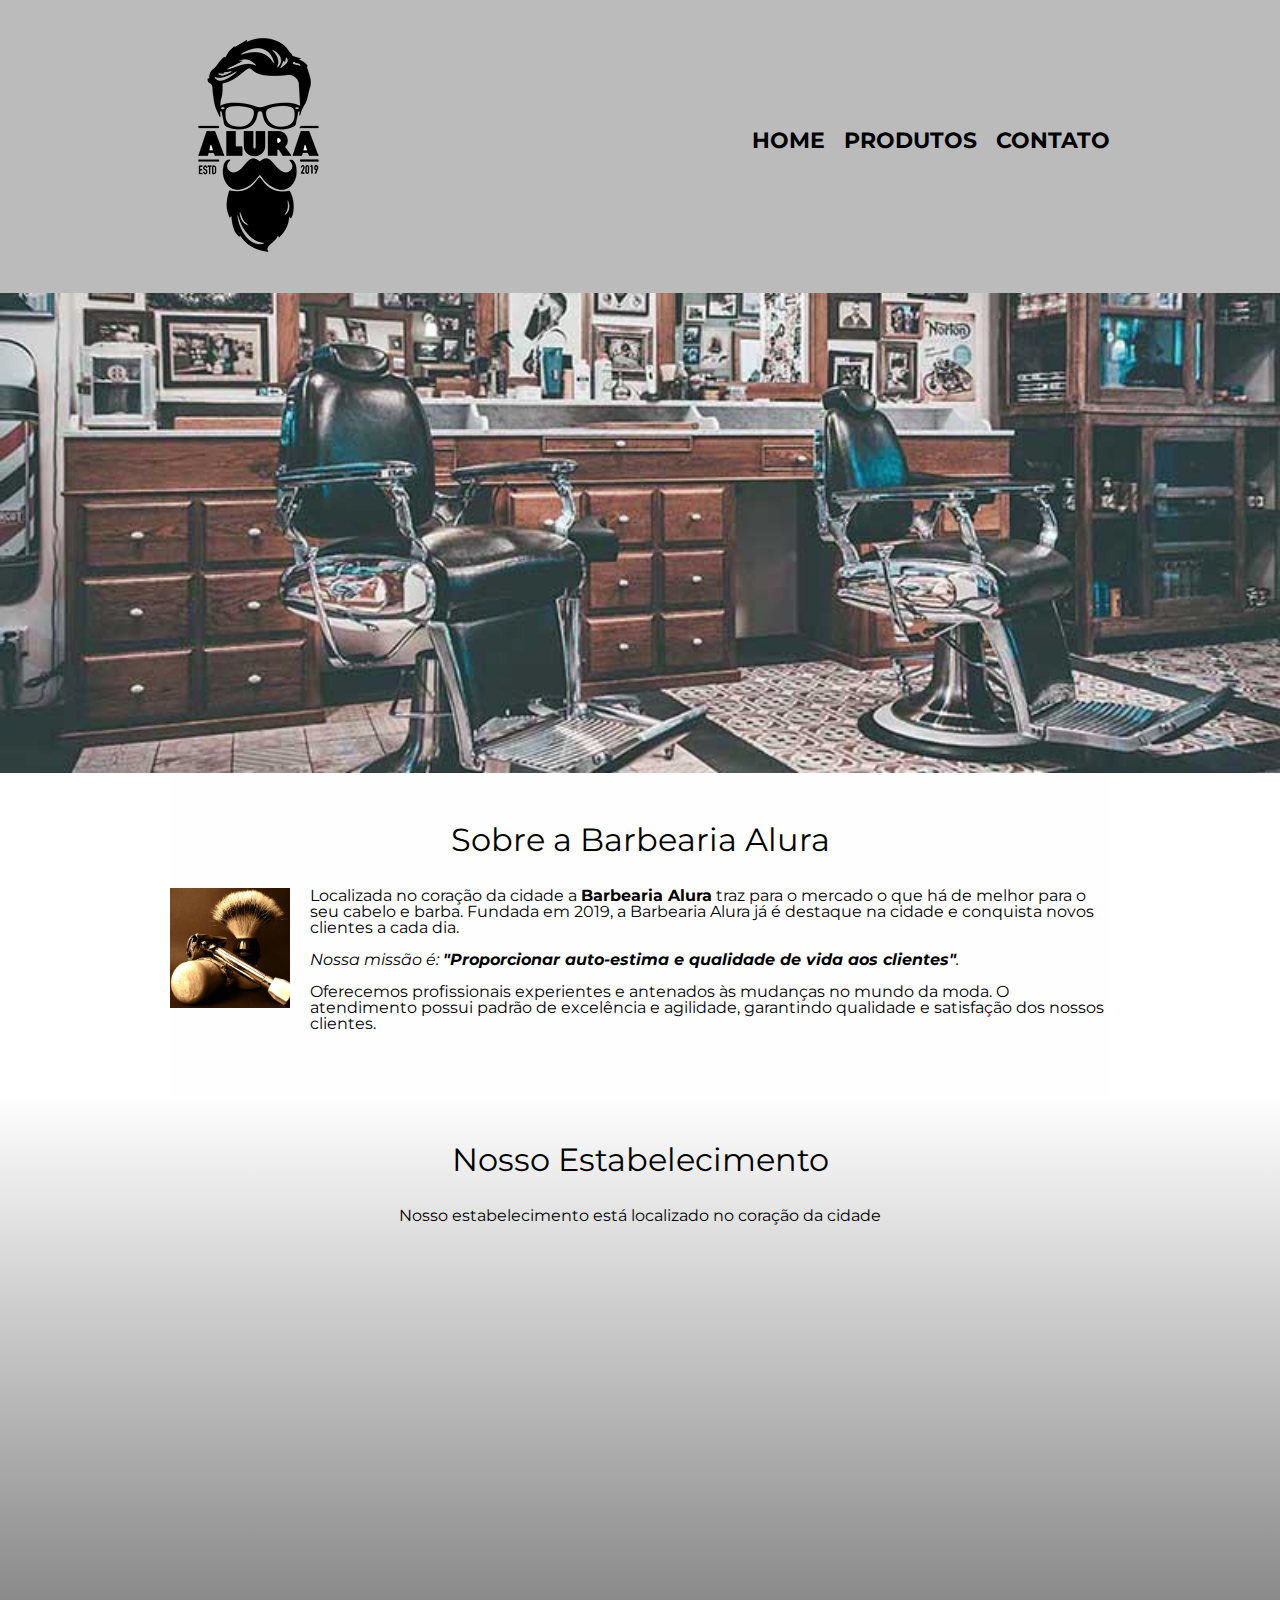
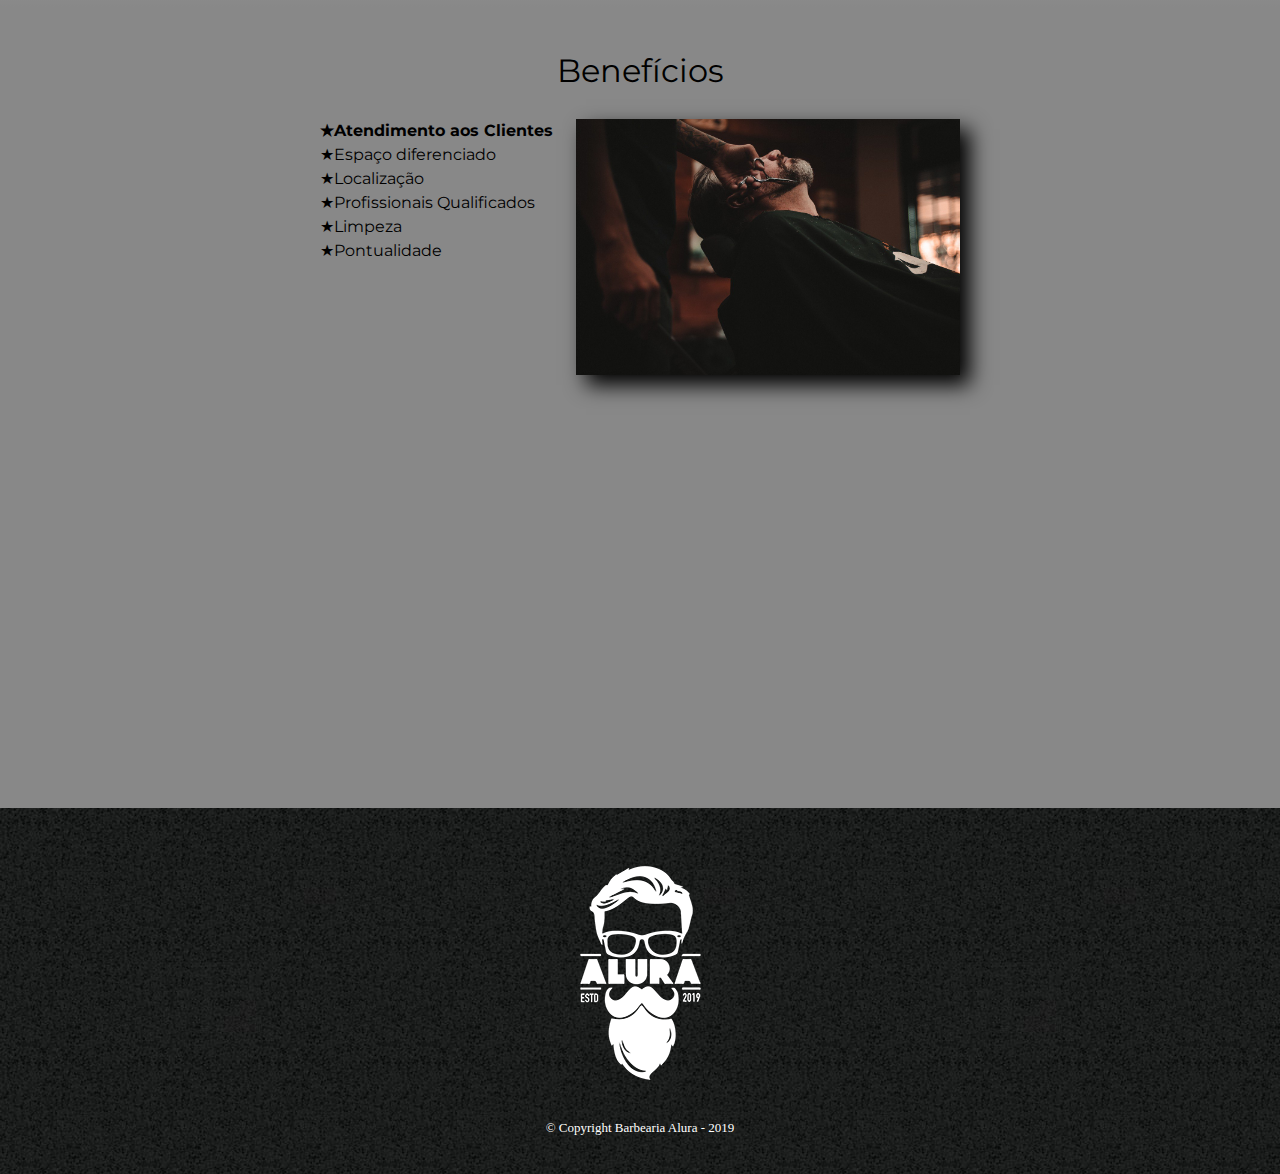
==== index.html @ 18c4fc81 "subindo o projeto barbearia alura" ====
<!DOCTYPE html>
<html lang="pt-br">
	<head>
		<meta charset="UTF-8">
		<meta name="viewport" content="width=device-width">
		<title>Barbearia Alura</title>
		<link rel="stylesheet" href="reset.css">
		<link rel="stylesheet" href="style.css">
	</head>

	<body>
		<header>
			<div class="caixa">
				<h1><img src="logo.png"></h1>

				<nav>
					<ul>
						<li><a href="index.html">Home</a></li>
						<li><a href="produtos.html">Produtos</a></li>
						<li><a href="contatos.html">Contato</a></li>
					</ul>
				</nav>
			</div>
		</header>
		<img class="banner" src="banner.jpg">
		<main>
			<section class="principal">
				<h2 class="titulo-principal">Sobre a Barbearia Alura</h2>

				<img src="utensilios.jpg" alt="utensilios" class="utensilios">
		 
				<p>Localizada no coração da cidade a <strong>Barbearia Alura</strong> traz para o mercado o que há de melhor para o seu cabelo e barba. Fundada em 2019, a Barbearia Alura já é destaque na cidade e conquista novos clientes a cada dia.</p>
	
				<p id="missao"><em>Nossa missão é: <strong>"Proporcionar auto-estima e qualidade de vida aos clientes"</strong>.</em></p>
	
				<p>Oferecemos profissionais experientes e antenados às mudanças no mundo da moda. O atendimento possui padrão de excelência e agilidade, garantindo qualidade e satisfação dos nossos clientes.</p>
			</section>

			<section class="mapa">
				<h3 class="titulo-principal">Nosso Estabelecimento</h3>
				<p>Nosso estabelecimento está localizado no coração da cidade</p>
				<div class="mapa-conteudo">
					<iframe src="https://www.google.com/maps/embed?pb=!1m14!1m12!1m3!1d58513.70489917665!2d-46.71763476874999!3d-23.5646162!2m3!1f0!2f0!3f0!3m2!1i1024!2i768!4f13.1!5e0!3m2!1spt-BR!2sbr!4v1661221126332!5m2!1spt-BR!2sbr" width="100%" height="300" style="border:0;" allowfullscreen="" loading="lazy" referrerpolicy="no-referrer-when-downgrade"></iframe>
				</div>
				

			</section>
	
			<section class="beneficios">
				<h3 class="titulo-principal">Benefícios</h3>

				<div class="conteudo-beneficios">
					<ul class="lista-beneficios">
						<li class="itens">Atendimento aos Clientes</li>
						<li class="itens">Espaço diferenciado</li>
						<li class="itens">Localização</li>
						<li class="itens">Profissionais Qualificados</li>
						<li class="itens">Limpeza</li>
						<li class="itens">Pontualidade</li>
					</ul><img src="beneficios.jpg" class="imagem-beneficios">
				</div>
				


				<div class="video">
					<iframe width="100%" height="315" src="https://www.youtube.com/embed/wcVVXUV0YUY" frameborder="0" allow="accelerometer; autoplay; encrypted-media; gyroscope; picture-in-picture" allowfullscreen></iframe>
				</div>
				
			
			</section>
		</main>
		<footer>
			<img src="logo-branco.png">
			<p class="copyright">&copy; Copyright Barbearia Alura - 2019</p>
		</footer>
	</body>
</html>
---- style.css ----
@import url('https://fonts.googleapis.com/css2?family=Major+Mono+Display&family=Montserrat:wght@300&family=Open+Sans:wght@300;400&family=Pompiere&family=Poppins:wght@100;200;400&family=Roboto:ital@0;1&display=swap');
*{
	font-family: 'Montserrat', sans-serif;
}
header {
	background: #BBBBBB;
	padding: 20px 0;
}

.caixa {
	position: relative;
	width: 940px;
	margin: 0 auto;
}

nav {
	position: absolute;
	top: 110px;
	right: 0;
}

nav li {
	display: inline;
	margin: 0 0 0 15px;
}

nav a {
	text-transform: uppercase;
	color: #000000;
	font-weight: bold;
	font-size: 22px;
	text-decoration: none;
	font-family: 'Montserrat', sans-serif;
}

nav a:hover {
	color: #C78C19;
	text-decoration: underline;
}

.produtos {
	width: 940px;
	margin: 0 auto;
	padding: 50px 0;
}

.produtos li {
	display: inline-block;
	text-align: center;
	width: 30%;
	vertical-align: top;
	margin: 0 1.5%;
	padding: 30px 20px;
	box-sizing: border-box;
	border: 2px solid #000000;
	border-radius: 10px;
}

.produtos li:hover {
	border-color: #C78C19;
}

.produtos li:active {
	border-color: #088C19;	
}

.produtos li:hover h2 {
	font-size: 34px;
}

.produtos h2 {
	font-size: 30px;
	font-weight: bold;
}

.produto-descricao {
	font-size: 18px;
}

.produto-preco {
	font-size: 22px;
	font-weight: bold;
	margin-top: 10px;
}

footer {
	text-align: center;
	background: url("bg.jpg");
	padding: 40px 0;
}

.copyright {
	color: #FFFFFF;
	font-size: 13px;
	margin: 20px 0 0;
}

/* Página de contato */
.contato {
	width: 940px;
	margin: 40px auto;
}

.contato label, .input-group legend {
	display: block;
	margin: 0 0 5px;
	font-size: 20px;
}

.campo-padrao, textarea {
	display: block;
	margin: 0 0 30px;
	padding: 10px 20px;
	width: 50%;
	border: 1px solid #aaa;
}

.input-group {
	margin: 0 0 20px;
}

.newsletter {
	margin: 0 0 20px;
}

.botao {
	margin: 20px 0 0;
	width: 30%;
	padding: 10px 20px;
	font-size: 24px;
	display: inline-block;
	background: orange;
	color: white;
	border: none;
	border-radius: 5px;
	transition: 1s;
}

.botao:hover {
	cursor: pointer;
	transform: scale(1.2);	
}

.funcionamento {
	width: 940px;
	margin: 0 auto 40px;
}

table {
	margin: 10px 0 0;
}

th  {
	background: #777777;
	color: #FFFFFF;
}


td, th {
	border: 1px solid #000000;
	padding: 5px 20px;
}
form{
	margin: 40px;
}
form label, form p{
	display: block;
	font-size: 20px;
	margin-bottom: 10px;
}
.input-padrao{
	display: block;
	margin-bottom: 20px;
	padding: 10px 25px;
	width: 50%;
}
.checkbox{
	margin: 20px 0;
}
.enviar{
	width: 40%;
	padding: 15px 0;
	background: orange;
	color: white;
	border: none;
	border-radius: 10px;
	font-weight: bold;
	font-size: 18px;
	transition: 2s all;
	cursor: pointer;
}
.enviar:hover{
	background: darkorange;
	transform: scale(1.2);
}
.table{
	margin: 40px 0;
	text-align: center;
}

.banner{
	width: 100%;
}
.titulo-principal{
	text-align: center;
	font-size: 2em;
	margin-bottom: 1em;
	clear: left;

}
.principal{
	padding: 3em 0;
	background: #FEFEFE;
	width: 940px;
	margin: 0 auto;
}
.principal p {
	margin-bottom: 1em;
}
.principal strong{
	font-weight: bold;
}
.principal em{
	font-style: italic;
}
.utensilios{
	width: 120px;
	float: left;
	margin: 0 20px 20px 0;
}

.conteudo-beneficios{
	width: 640px;
	margin: 0 auto;
}
.lista-beneficios{
	width: 40%;
	display: inline-block;
	vertical-align: top;
}
.imagem-beneficios{
	width: 60%;
	box-shadow: 10px 10px 20px #000000;
}
.beneficios{
	padding: 3em 0;
	background: #888888;
	
}
.mapa-conteudo {
    width: 940px;
    margin: 0 auto;

}
.mapa {
		padding:3em 0;
		background: linear-gradient(#FEFEFE, #888888);
}
.mapa p{
	margin: 0 0 2em;
	text-align: center;
}
.video{
	width: 560px;
	margin: 2em auto;
}
.itens{
	line-height: 1.5;
}
.itens:first-child{
	font-weight: bold;
}
.itens:before {
    content: "★";
}
@media screen and (max-width: 480px){
	.caixa, .principal, .conteudo-beneficios, .mapa-conteudo, .video{
		width: auto;
	}
	h1{
		text-align: center;
	}
	nav{
		position: static;
	}
	.lista-beneficios,.imagem-beneficios{
		width: 100%;
	}
}
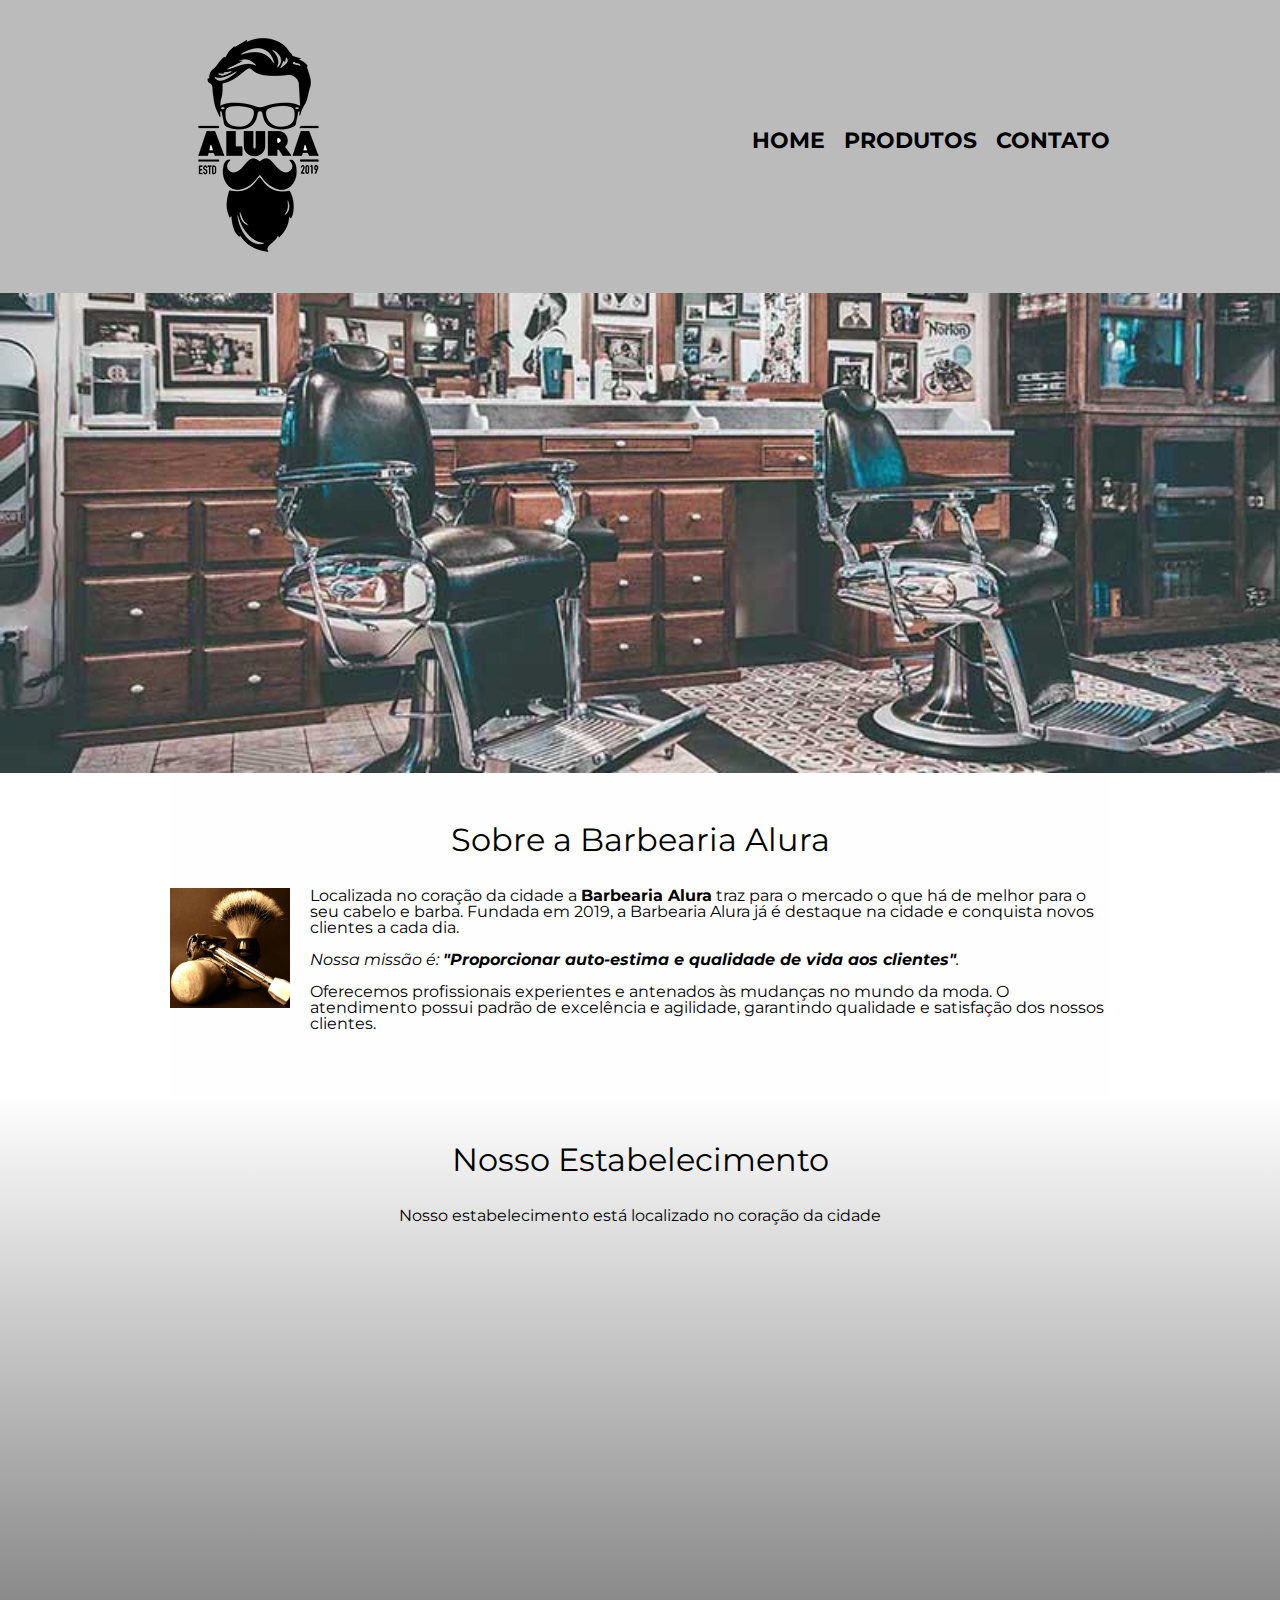
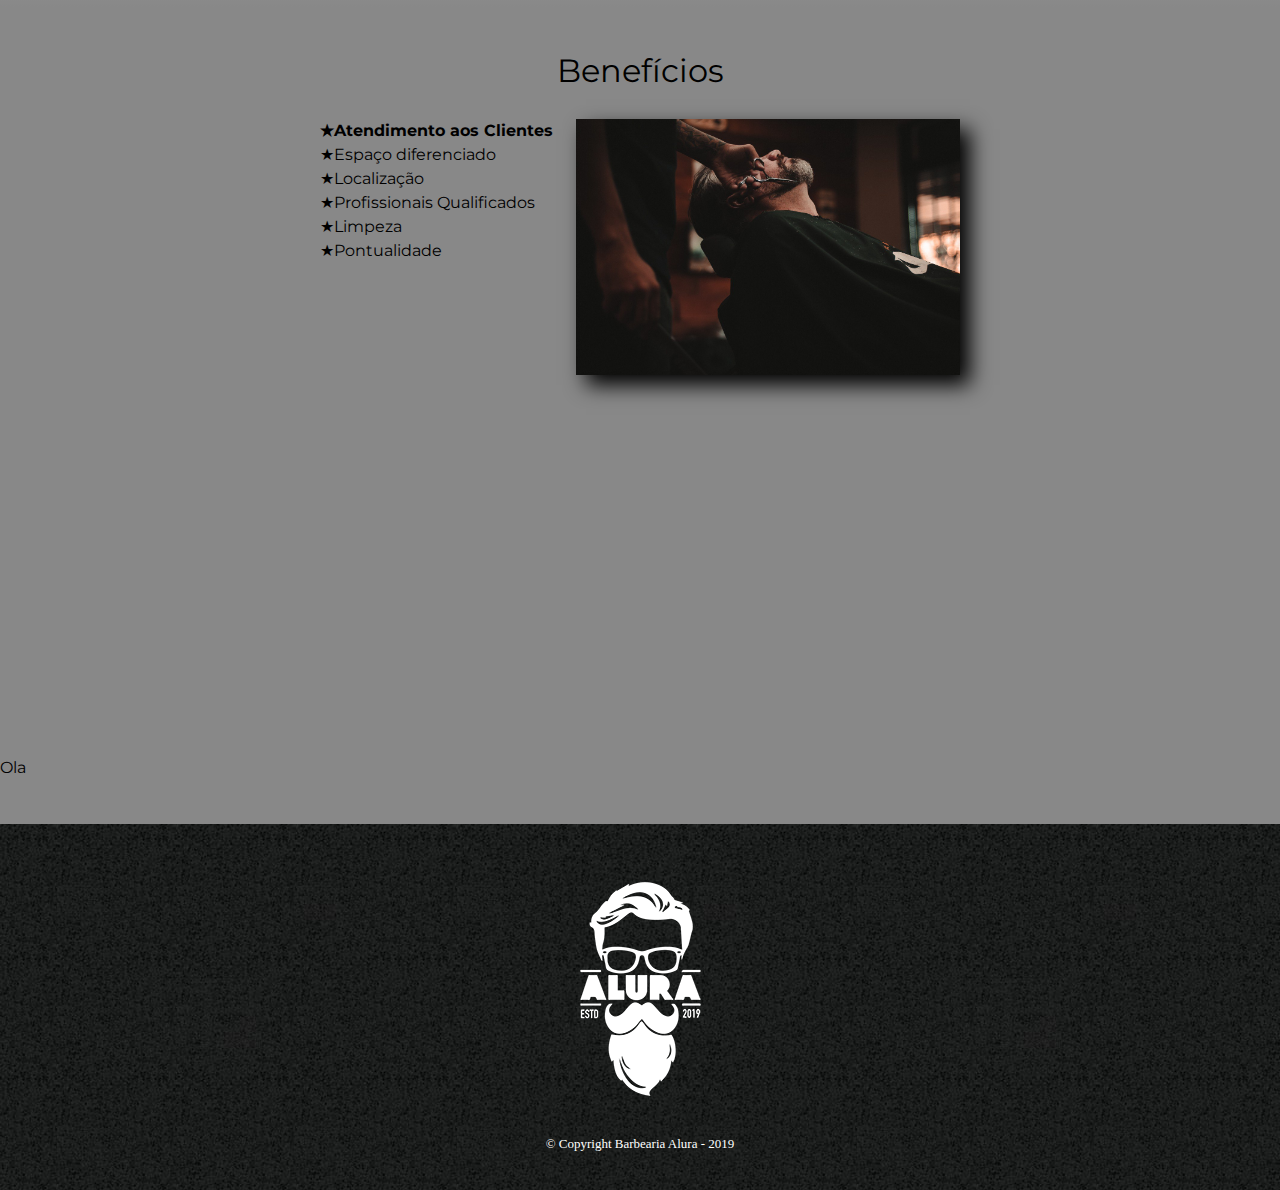
==== commit 05bc0a55: "Só testes" ====
--- a/index.html
+++ b/index.html
@@ -65,7 +65,7 @@
 				<div class="video">
 					<iframe width="100%" height="315" src="https://www.youtube.com/embed/wcVVXUV0YUY" frameborder="0" allow="accelerometer; autoplay; encrypted-media; gyroscope; picture-in-picture" allowfullscreen></iframe>
 				</div>
-				
+				<p>Ola</p>
 			
 			</section>
 		</main>
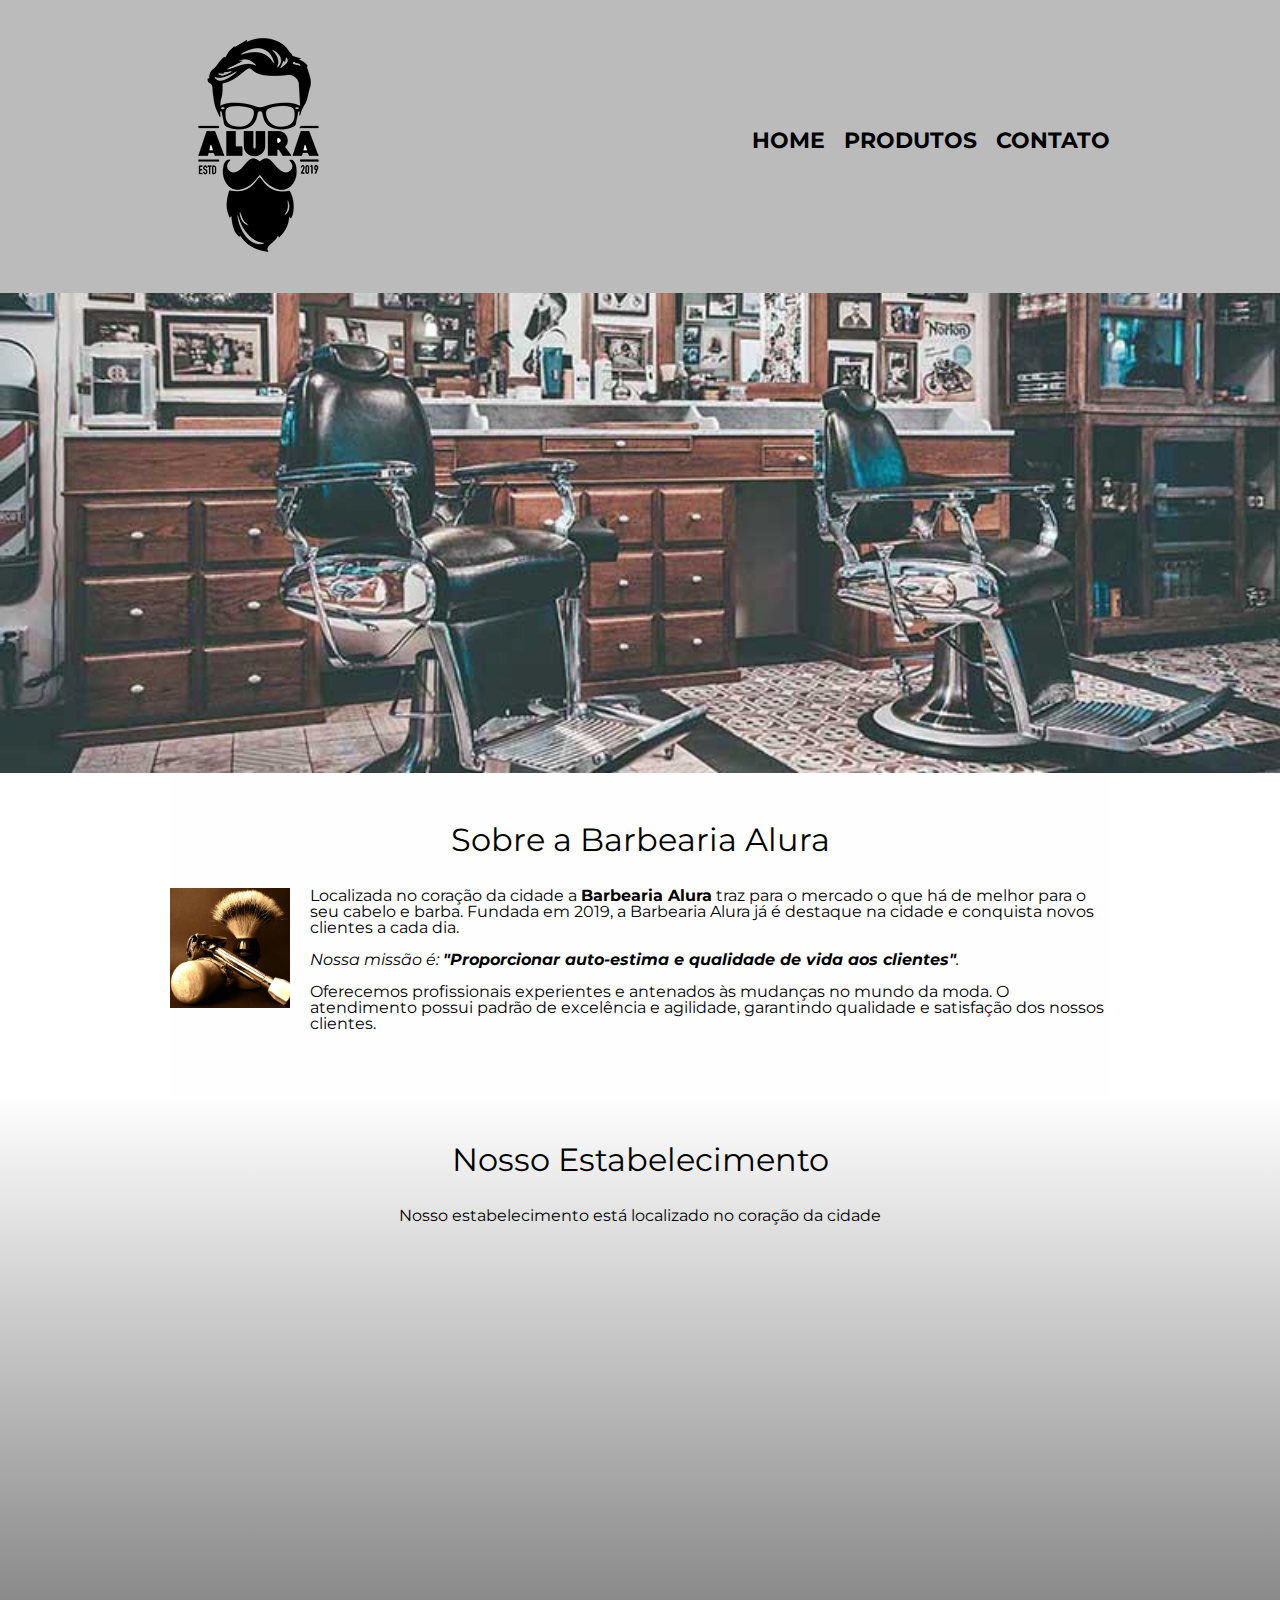
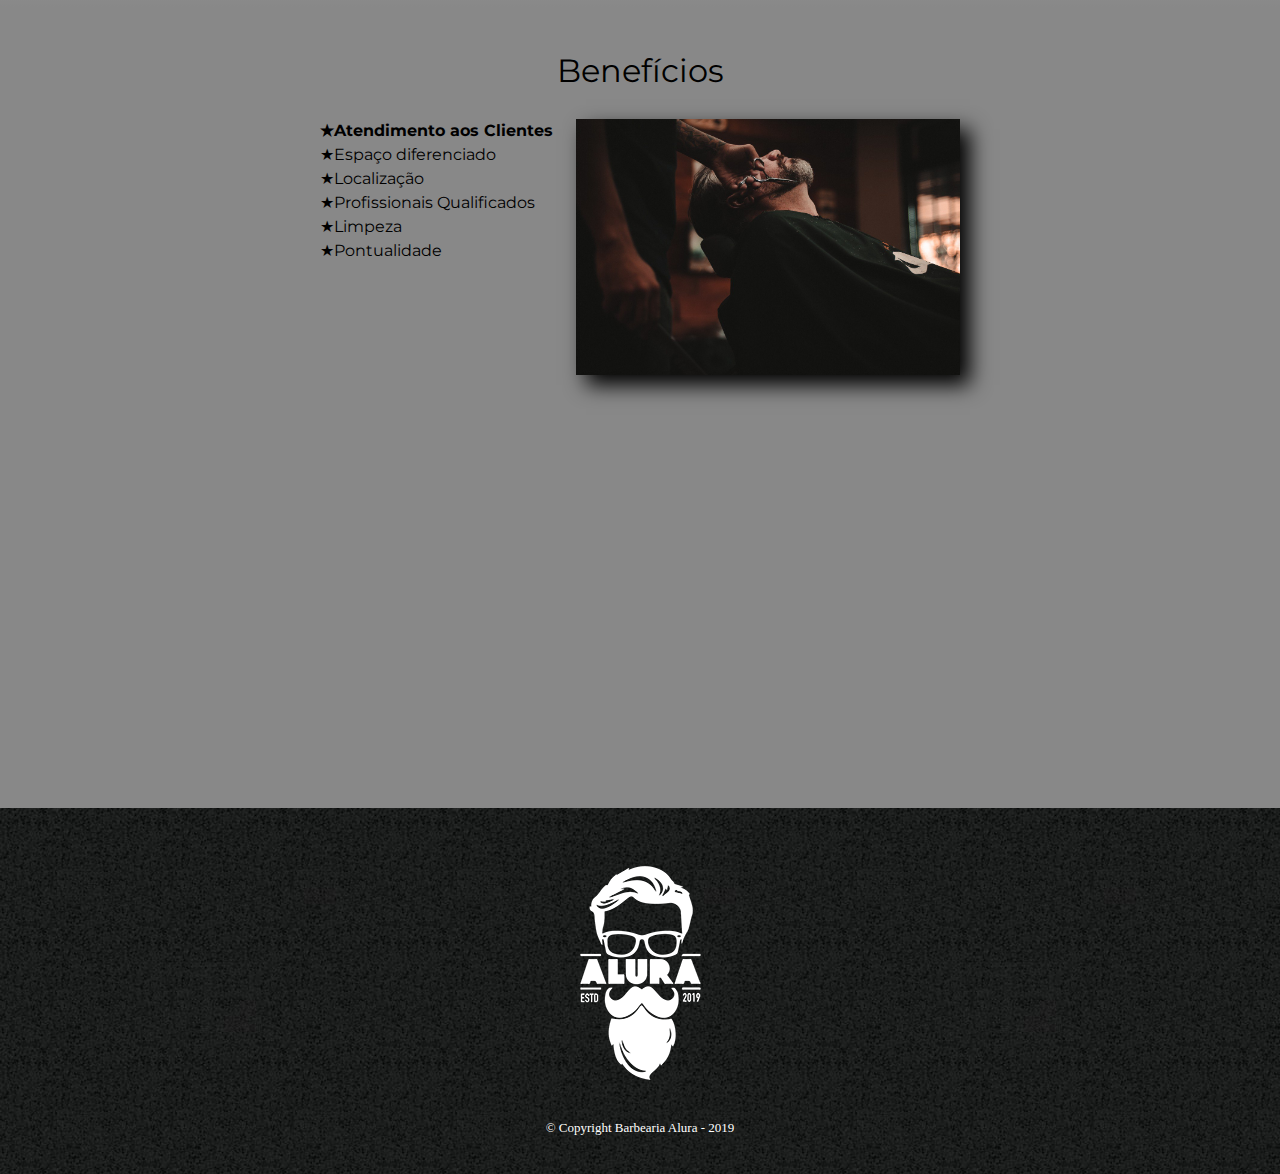
==== commit 234fad1d: "apagando teste" ====
--- a/index.html
+++ b/index.html
@@ -65,8 +65,6 @@
 				<div class="video">
 					<iframe width="100%" height="315" src="https://www.youtube.com/embed/wcVVXUV0YUY" frameborder="0" allow="accelerometer; autoplay; encrypted-media; gyroscope; picture-in-picture" allowfullscreen></iframe>
 				</div>
-				<p>Ola</p>
-			
 			</section>
 		</main>
 		<footer>
